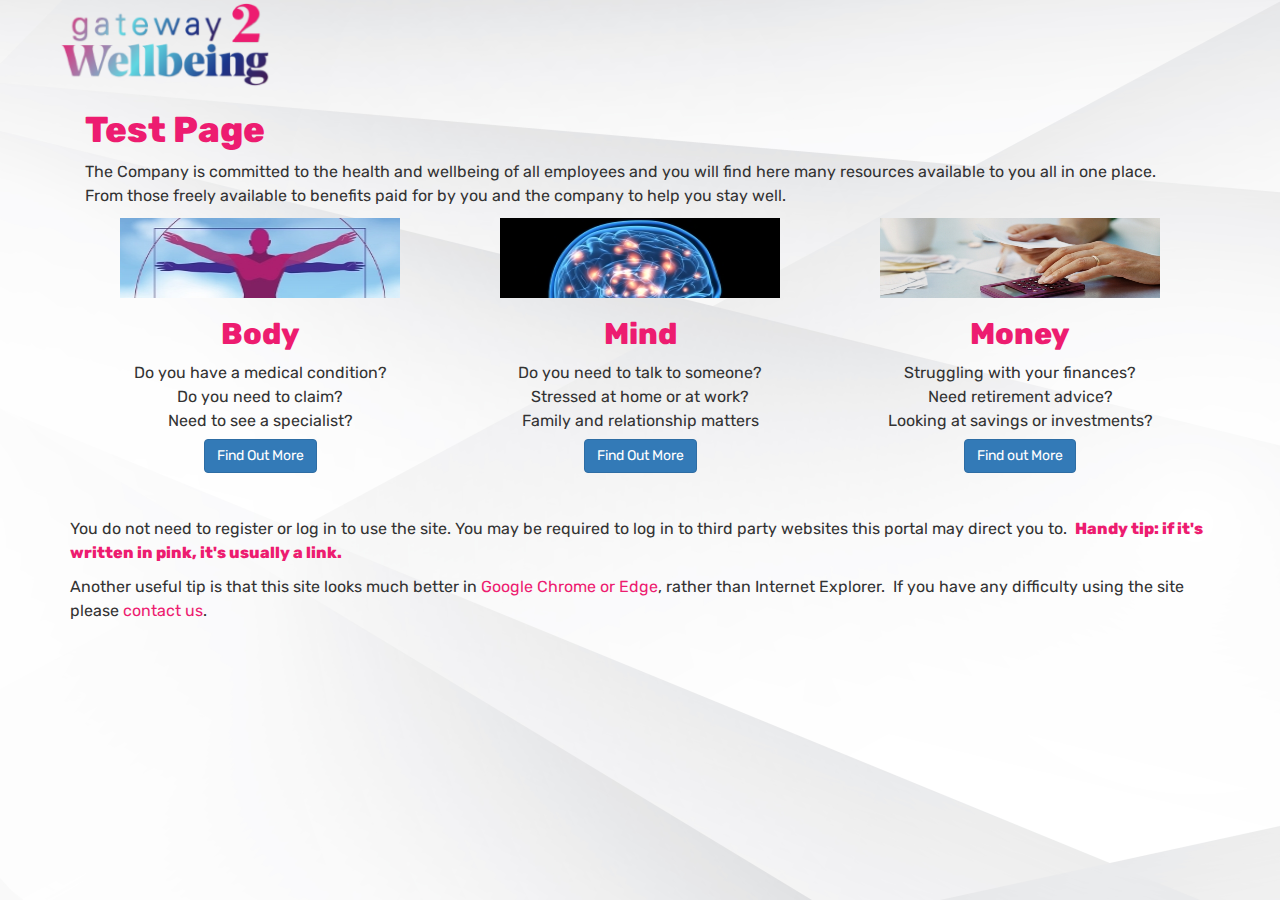
==== page1.html @ 5f5c6875 "Create page1.html" ====
<html>
<head profile="http://www.w3.org/2005/10/profile">
<link rel="icon" 
      type="image/png" 
      href="/images/mefav.png">
<meta name="viewport" content="width=device-width, initial-scale=1">

  <link rel="stylesheet" href="https://maxcdn.bootstrapcdn.com/bootstrap/3.4.1/css/bootstrap.min.css">
  <script src="https://ajax.googleapis.com/ajax/libs/jquery/3.5.1/jquery.min.js"></script>
  <script src="https://maxcdn.bootstrapcdn.com/bootstrap/3.4.1/js/bootstrap.min.js"></script>

<link rel="stylesheet" type="text/css" href="stylesheet.css" />
<title>Website Title</title>
</head>
<body>
<div class="wrapper">


<div class="container">
<div class="container-fluid">

<header>
	<div class="row">
	<a href="/" class="site-image">&nbsp;</a>
</div>
</header>

<h1>Test Page</h1>
<p>The Company is committed to the health and wellbeing of all employees and you will find here many resources available to you all in one place. From those freely available to benefits paid for by you and the company to help you stay well.&nbsp;&nbsp;</p>

<div class="row">
<div class="equalheight">
<div class="col-xs-12 col-sm-12 col-lg-4 col-md-4 col-sm-6 text-center">
<div class="widget larger widget-bordered">
<div class="widget-content">
<div class="widget-header"><img class="widget-image" src="/images/Physical widget.jpg" alt="" width="280" height="80" />
<h2 class="widget-title">Body</h2>
<p><span style="font-size: 12pt;">Do you have a medical condition?</span><br /><span style="font-size: 12pt;">Do you need to claim?<br />Need to see a specialist?<br /></span><a class="btn btn-primary widget-link" style="margin-top: 6px;" href="/pages/wellbeing-physical">Find Out More</a></p>
</div>
</div>
</div>
</div>
<div class="equalheight">
<div class="col-xs-12 col-sm-12 col-lg-4 col-md-4 col-sm-6 text-center">
<div class="widget larger widget-bordered">
<div class="widget-content">
<div class="widget-header"><img class="widget-image" src="/images/Emotional widget.jpg" alt="" width="280" height="80" />
<h2 class="widget-title">Mind</h2>
<p><span style="font-size: 12pt;">Do you need to talk to someone?</span><br /><span style="font-size: 12pt;">Stressed at home or at work?<br />Family and relationship matters<br /></span><a class="btn btn-primary widget-link" style="margin-top: 6px;" href="/pages/wellbeing-emotional">Find Out More</a></p>
</div>
</div>
</div>
</div>
<div class="equalheight">
<div class="col-xs-12 col-sm-12 col-lg-4 col-md-4 col-sm-6 text-center">
<div class="widget larger widget-bordered">
<div class="widget-content">
<div class="widget-header"><img class="widget-image" src="/images/affordability.jpg" alt="" width="280" height="80" />
<h2 class="widget-title">Money</h2>
<p><span style="font-size: 12pt;">Struggling with your finances?</span><br /><span style="font-size: 12pt;">Need retirement advice?<br />Looking at savings or investments?<br /></span><a class="btn btn-primary widget-link" style="margin-top: 6px;" href="/pages/wellbeing-financial">Find out More</a></p>
</div>
</div>
</div>
</div>
</div>
<div class="row">
<div class="col-sm-12 main-content">
<p>&nbsp;</p>
<p>You do not need to register or log in to use the site. You may be required to log in to third party websites this portal may direct you to.&nbsp; <span style="font-weight: 800 !important; color: #ed1c70 !important;">Handy tip: if it's written in pink, it's usually a link.</span></p>
<p>Another useful tip is that this site looks much better in <span style="color: #ed1c70;">Google Chrome or Edge</span>, rather than Internet Explorer.&nbsp; If you have any difficulty using the site please <a style="color: #ed1c70;" title="click to contact us" href="/pages/wellbeing-contact">contact us</a>.</p>
</div>
</div>
</div>
</div>
</div>
</div>
</div>
</div>


</body>
</html>
---- stylesheet.css ----
@import url('https://fonts.googleapis.com/css?family=Rubik:400,700&display=swap');

body, p, h1 > span, h2 > span, h3 > span, h4 > span, h5 > span, h6 > span {
  font-family: 'Rubik', sans-serif;
  font-weight: 400;
} 

h1, h2, h3, h4, h5, h6, strong {
  font-family: 'Rubik', sans-serif;
  font-weight: 800;
}

body {
	font-size: 16px;
	line-height: 1.5;
}


h1, h2, h3, h4, h5, h6 {
   color: #ed1c70;
}


.wrapper {
	position: relative;
    min-height: 100%;
    background-position: top center;
    background-repeat: no-repeat;
    background-image: url("/images/professionalWhiteBackground.png");
    background-attachment: fixed;
}

.site-image {
	margin-left: -25px;
	height: 90px;
	width: 240px;
    background: url("/images/New G2W Logo mini.png") center center no-repeat;
    background-size: contain;
    display: block;
    }

a:hover {
    text-decoration: none;
}
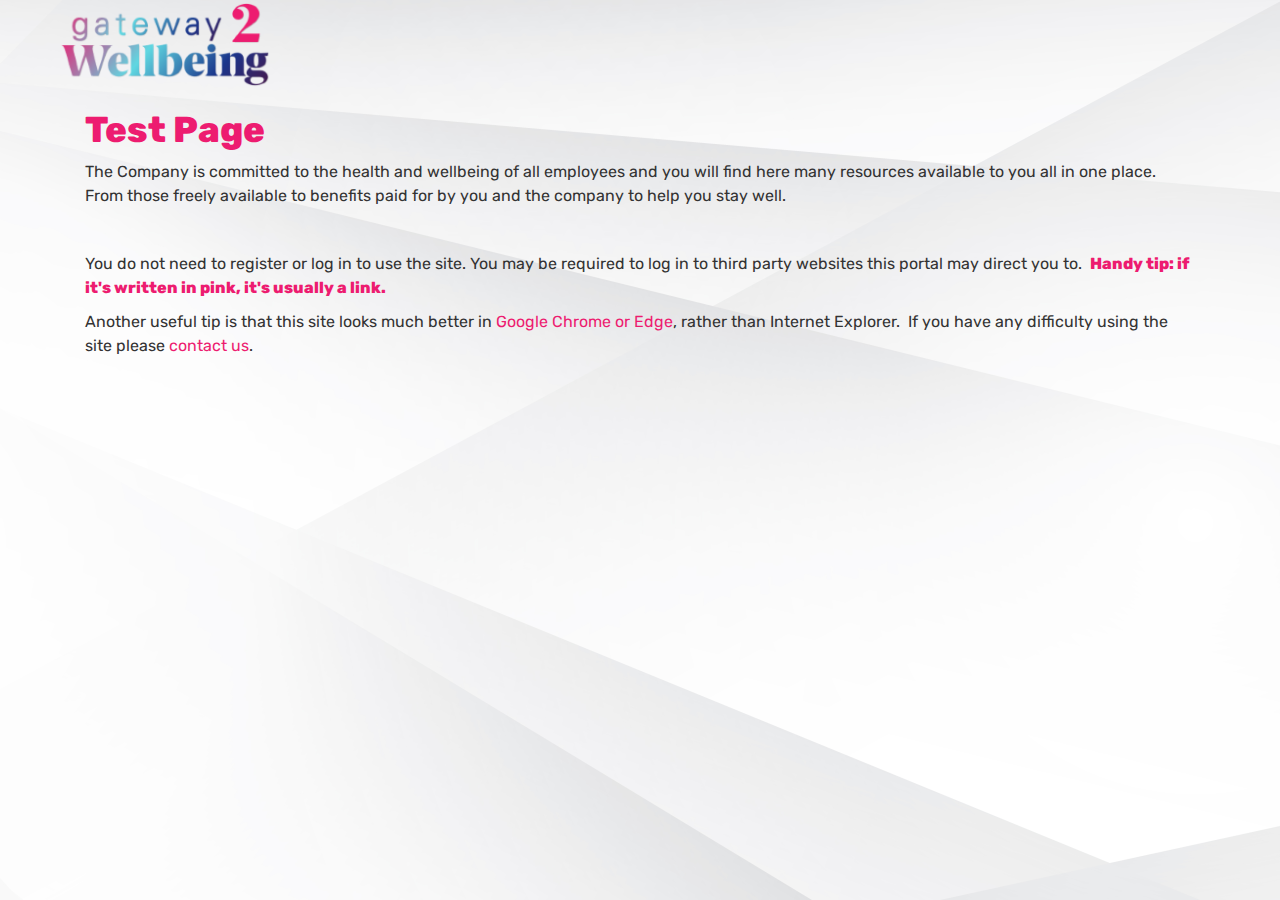
==== commit b0ff69a8: "Update page1.html" ====
--- a/page1.html
+++ b/page1.html
@@ -28,41 +28,7 @@
 <h1>Test Page</h1>
 <p>The Company is committed to the health and wellbeing of all employees and you will find here many resources available to you all in one place. From those freely available to benefits paid for by you and the company to help you stay well.&nbsp;&nbsp;</p>
 
-<div class="row">
-<div class="equalheight">
-<div class="col-xs-12 col-sm-12 col-lg-4 col-md-4 col-sm-6 text-center">
-<div class="widget larger widget-bordered">
-<div class="widget-content">
-<div class="widget-header"><img class="widget-image" src="/images/Physical widget.jpg" alt="" width="280" height="80" />
-<h2 class="widget-title">Body</h2>
-<p><span style="font-size: 12pt;">Do you have a medical condition?</span><br /><span style="font-size: 12pt;">Do you need to claim?<br />Need to see a specialist?<br /></span><a class="btn btn-primary widget-link" style="margin-top: 6px;" href="/pages/wellbeing-physical">Find Out More</a></p>
-</div>
-</div>
-</div>
-</div>
-<div class="equalheight">
-<div class="col-xs-12 col-sm-12 col-lg-4 col-md-4 col-sm-6 text-center">
-<div class="widget larger widget-bordered">
-<div class="widget-content">
-<div class="widget-header"><img class="widget-image" src="/images/Emotional widget.jpg" alt="" width="280" height="80" />
-<h2 class="widget-title">Mind</h2>
-<p><span style="font-size: 12pt;">Do you need to talk to someone?</span><br /><span style="font-size: 12pt;">Stressed at home or at work?<br />Family and relationship matters<br /></span><a class="btn btn-primary widget-link" style="margin-top: 6px;" href="/pages/wellbeing-emotional">Find Out More</a></p>
-</div>
-</div>
-</div>
-</div>
-<div class="equalheight">
-<div class="col-xs-12 col-sm-12 col-lg-4 col-md-4 col-sm-6 text-center">
-<div class="widget larger widget-bordered">
-<div class="widget-content">
-<div class="widget-header"><img class="widget-image" src="/images/affordability.jpg" alt="" width="280" height="80" />
-<h2 class="widget-title">Money</h2>
-<p><span style="font-size: 12pt;">Struggling with your finances?</span><br /><span style="font-size: 12pt;">Need retirement advice?<br />Looking at savings or investments?<br /></span><a class="btn btn-primary widget-link" style="margin-top: 6px;" href="/pages/wellbeing-financial">Find out More</a></p>
-</div>
-</div>
-</div>
-</div>
-</div>
+
 <div class="row">
 <div class="col-sm-12 main-content">
 <p>&nbsp;</p>
@@ -73,9 +39,7 @@
 </div>
 </div>
 </div>
-</div>
-</div>
-</div>
+
 
 
 </body>
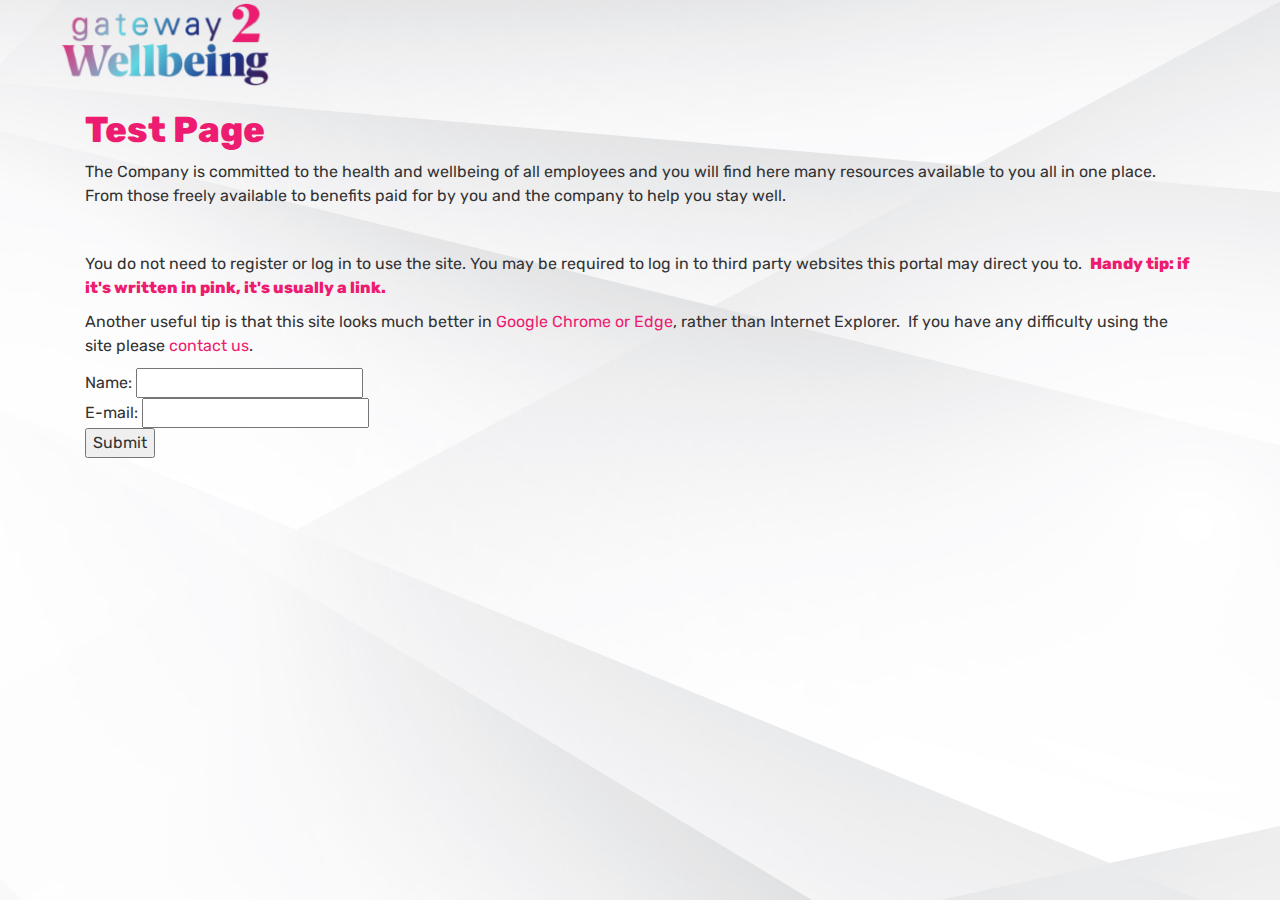
==== commit 911ea0c1: "1" ====
--- a/page1.html
+++ b/page1.html
@@ -4,43 +4,37 @@
       type="image/png" 
       href="/images/mefav.png">
 <meta name="viewport" content="width=device-width, initial-scale=1">
-
   <link rel="stylesheet" href="https://maxcdn.bootstrapcdn.com/bootstrap/3.4.1/css/bootstrap.min.css">
   <script src="https://ajax.googleapis.com/ajax/libs/jquery/3.5.1/jquery.min.js"></script>
   <script src="https://maxcdn.bootstrapcdn.com/bootstrap/3.4.1/js/bootstrap.min.js"></script>
-
 <link rel="stylesheet" type="text/css" href="stylesheet.css" />
 <title>Website Title</title>
 </head>
+
+
 <body>
 <div class="wrapper">
-
-
 <div class="container">
 <div class="container-fluid">
-
 <header>
-	<div class="row">
-	<a href="/" class="site-image">&nbsp;</a>
+<div class="row">
+<a href="/" class="site-image">&nbsp;</a>
 </div>
 </header>
-
 <h1>Test Page</h1>
 <p>The Company is committed to the health and wellbeing of all employees and you will find here many resources available to you all in one place. From those freely available to benefits paid for by you and the company to help you stay well.&nbsp;&nbsp;</p>
-
-
-<div class="row">
-<div class="col-sm-12 main-content">
 <p>&nbsp;</p>
 <p>You do not need to register or log in to use the site. You may be required to log in to third party websites this portal may direct you to.&nbsp; <span style="font-weight: 800 !important; color: #ed1c70 !important;">Handy tip: if it's written in pink, it's usually a link.</span></p>
 <p>Another useful tip is that this site looks much better in <span style="color: #ed1c70;">Google Chrome or Edge</span>, rather than Internet Explorer.&nbsp; If you have any difficulty using the site please <a style="color: #ed1c70;" title="click to contact us" href="/pages/wellbeing-contact">contact us</a>.</p>
+<form action="form.php" method="post">
+Name: <input type="text" name="name"><br>
+E-mail: <input type="text" name="email"><br>
+<input type="submit">
+</form>
+
+
 </div>
 </div>
 </div>
-</div>
-</div>
-
-
-
 </body>
 </html>